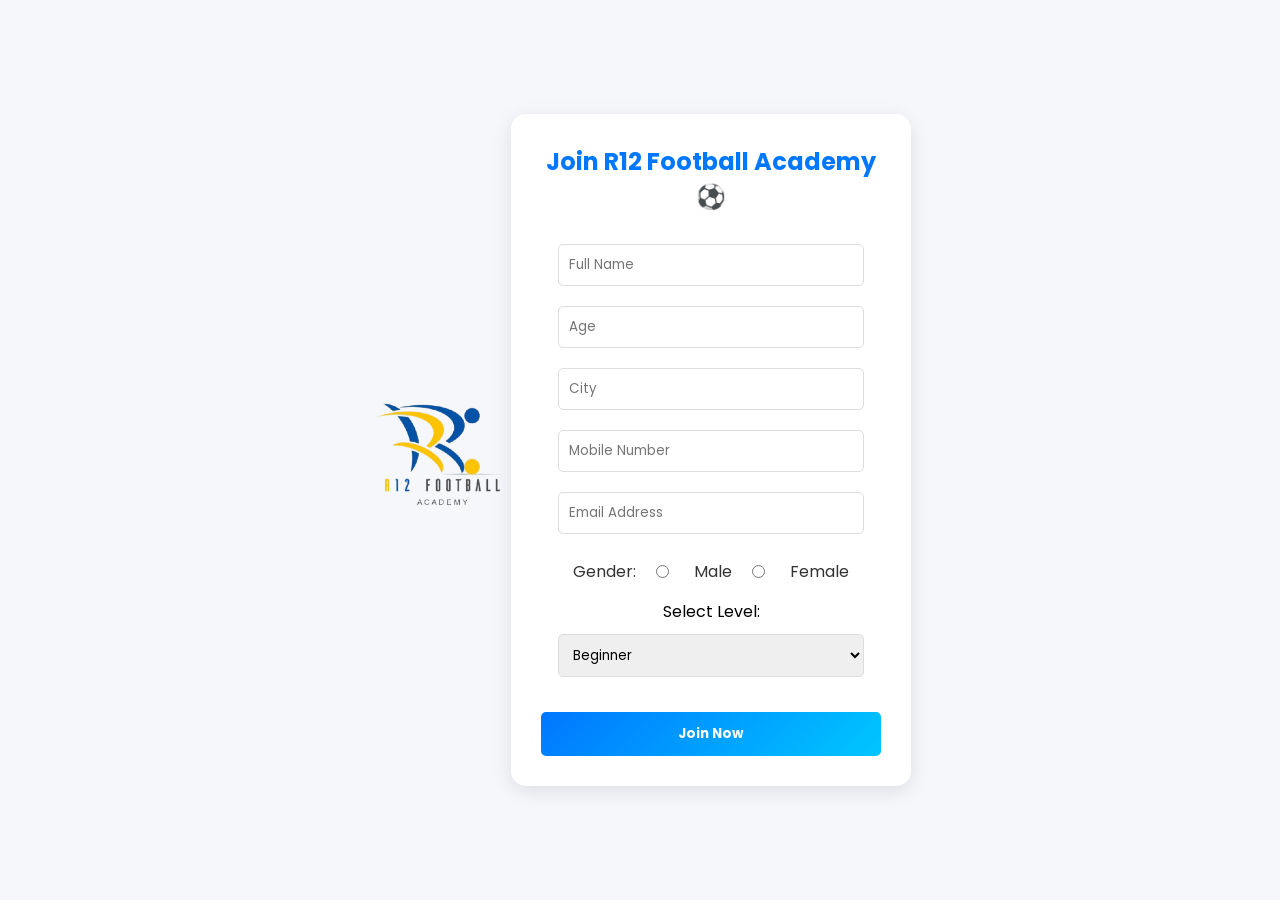
==== join_form.html @ 4bfe28f5 "Update join_form.html" ====
<!DOCTYPE html>
<html>
<head>
    <title>Join R12 Academy</title>
    <meta name="viewport" content="width=device-width, initial-scale=1.0">
		<img src="logo.png" height="150px" width="auto">
    <link rel="stylesheet" href="style.css">
</head>
<body class="form-page">

    <div class="form-box">
        <h2>Join R12 Football Academy ⚽</h2>

        <form>
            <input type="text" placeholder="Full Name" required>

            <input type="number" placeholder="Age" required>

            <input type="text" placeholder="City" required>

            <input type="tel" placeholder="Mobile Number" required>

            <input type="email" placeholder="Email Address" required>

            <div class="gender">
            <label>Gender:</label>

            <input type="radio" name="gender" id="male">
            <label for="male">Male</label>

            <input type="radio" name="gender" id="female">
            <label for="female">Female</label>
            </div>

            <label>Select Level:</label><br>
            <select required>
                <option>Beginner</option>
                <option>Intermediate</option>
                <option>Advanced</option>
            </select>

            <br><br>

            <button type="submit">Join Now</button>
        </form>
    </div>

</body>
</html>
---- style.css ----
@import url('https://fonts.googleapis.com/css2?family=Poppins:wght@300;400;600;800&display=swap');

* {
    margin: 0;
    padding: 0;
    box-sizing: border-box;
    font-family: 'Poppins', sans-serif;
}

/* NAVBAR */
header {
    background: white;
    color: black;
    padding: 15px 40px;
    display: flex;
    justify-content: space-between;
    align-items: center;
    box-shadow: 0 5px 15px rgba(0,0,0,0.1);
}

header h1 {
    color: #0077ff;
    letter-spacing: 3px;
    font-weight: 800;
}

/* NAV LINKS */
nav a {
    color: #555;
    margin: 0 15px;
    text-decoration: none;
    font-weight: 600;
    position: relative;
}

nav a:hover {
    color: #0077ff;
}

nav a::after {
    content: "";
    width: 0%;
    height: 2px;
    background: linear-gradient(90deg, #0077ff, #00c6ff);
    position: absolute;
    left: 0;
    bottom: -5px;
    transition: 0.4s;
}

nav a:hover::after {
    width: 100%;
}

/* HERO */
.hero {
    height: 90vh;
    background: linear-gradient(rgba(255,255,255,0.85), rgba(255,255,255,0.95)),
                url("gallery4.jpeg");
    background-size: cover;
    background-position: center;
    display: flex;
    flex-direction: column;
    justify-content: center;
    align-items: center;
    text-align: center; 
}

.hero h2 {
    font-size: 50px;
    font-weight: 800;
    color: #0077ff;
}

.hero p {
    margin: 15px 0;
    font-size: 20px;
    color: #555;
}

.hero button {
    padding: 12px 30px;
    border: none;
    background: linear-gradient(135deg, #0077ff, #00c6ff);
    color: white;
    font-size: 16px;
    border-radius: 50px;
    cursor: pointer;
    font-weight: 700;
}

/* SECTIONS */
section {
    padding: 60px;
    text-align: center;
    background: #f5f7fb;
}

/* GALLERY */
.gallery img {
    width: 30%;
    margin: 10px;
    border-radius: 12px;
    transition: 0.3s;
}

.gallery img:hover {
    transform: scale(1.05);
}

/* FOOTER */
footer {
    background: white;
    color: #777;
    text-align: center;
    padding: 20px;
    border-top: 1px solid #ddd;
}

/* FORM PAGE (LIGHT THEME) */
.form-page {
    min-height: 100vh;
    display: flex;
    justify-content: center;
    align-items: center;
    background: #f5f7fb;
}

/* FORM BOX */
.form-box {
    background: white;
    padding: 30px;
    width: 400px;
    border-radius: 15px;
    text-align: center;
    box-shadow: 0 5px 20px rgba(0,0,0,0.1);
}

.form-box h2 {
    margin-bottom: 20px;
    color: #0077ff;
}

/* INPUTS (ONLY TEXT FIELDS) */
.form-box input[type="text"],
.form-box input[type="email"],
.form-box input[type="number"],
.form-box input[type="tel"],
.form-box select {
    width: 90%;
    padding: 10px;
    margin: 10px 0;
    border: 1px solid #ddd;
    border-radius: 5px;
}

/* GENDER SECTION */
.gender {
    display: flex;
    justify-content: center;
    align-items: center;
    gap: 20px;
    margin: 15px 0;
}

.gender label {
    color: #333;
}

/* RADIO FIX */
.form-box input[type="radio"] {
    width: auto;
    margin-right: 5px;
}

/* BUTTON */
.form-box button {
    width: 100%;
    padding: 12px;
    background: linear-gradient(135deg, #0077ff, #00c6ff);
    border: none;
    border-radius: 5px;
    color: white;
    font-weight: bold;
    cursor: pointer;
}
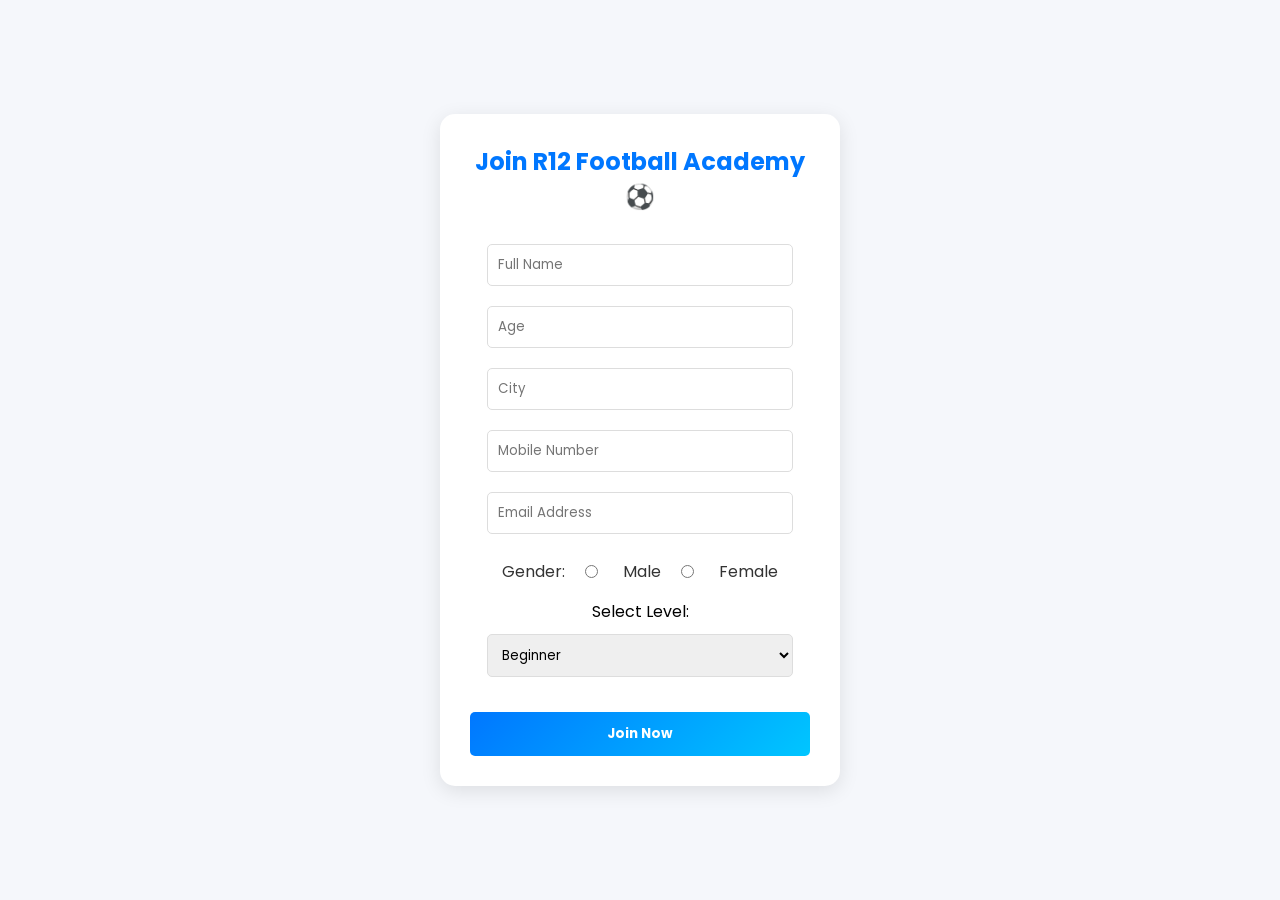
==== commit ee187ce5: "Update join_form.html" ====
--- a/join_form.html
+++ b/join_form.html
@@ -3,7 +3,6 @@
 <head>
     <title>Join R12 Academy</title>
     <meta name="viewport" content="width=device-width, initial-scale=1.0">
-		<img src="logo.png" height="150px" width="auto">
     <link rel="stylesheet" href="style.css">
 </head>
 <body class="form-page">
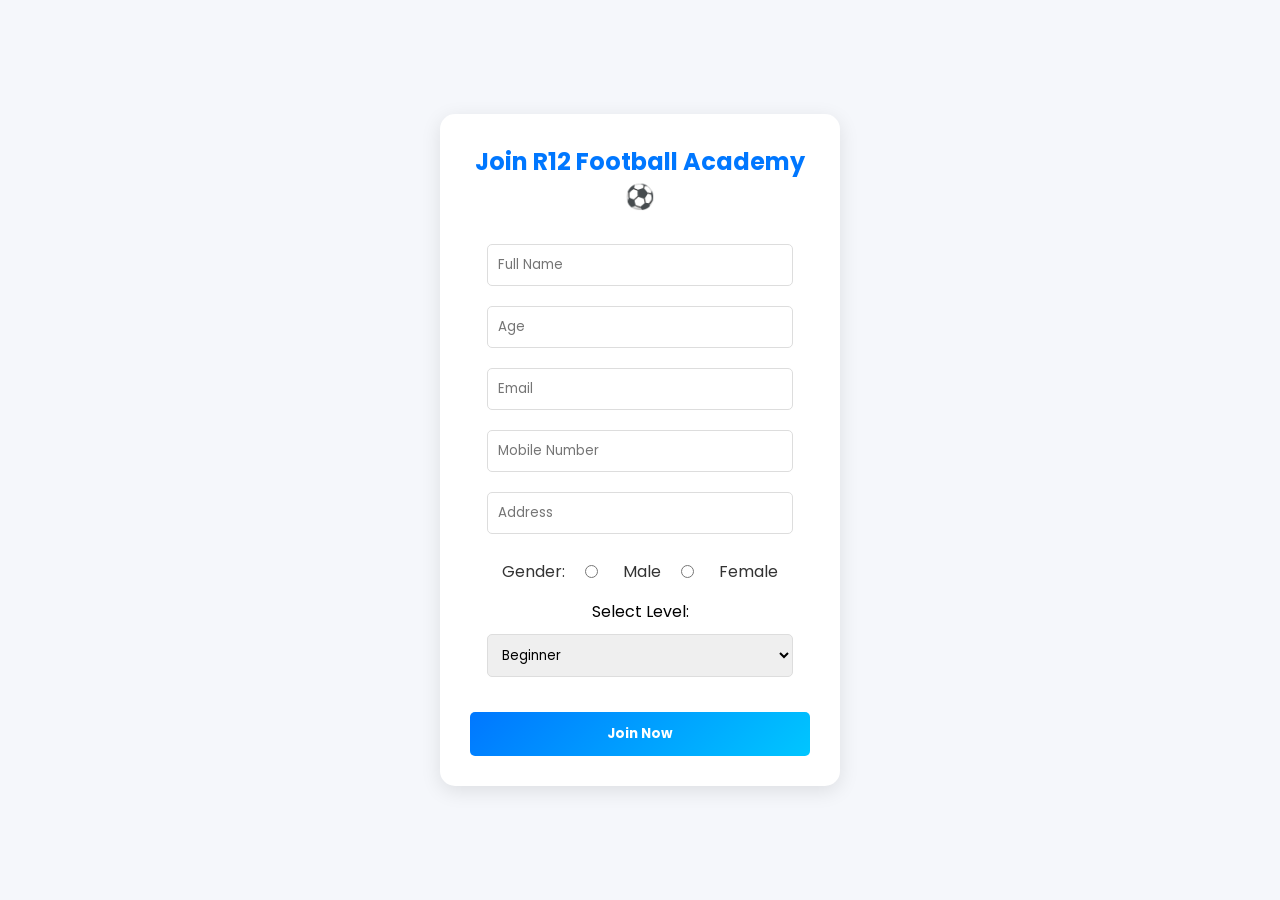
==== commit 7991c540: "Update join_form.html" ====
--- a/join_form.html
+++ b/join_form.html
@@ -5,21 +5,54 @@
     <meta name="viewport" content="width=device-width, initial-scale=1.0">
     <link rel="stylesheet" href="style.css">
 </head>
+    
+<script>
+document.getElementById("joinForm").addEventListener("submit", async function(e){
+    e.preventDefault()
+
+    const formData = new FormData(this)
+
+    const data = {
+        name: formData.get("name"),
+        age: formData.get("age"),
+        email: formData.get("email"),
+        phone: formData.get("phone")
+    }
+
+    try {
+        const res = await fetch("https://r12-backend.onrender.com/join", {
+            method: "POST",
+            headers: {
+                "Content-Type": "application/json"
+            },
+            body: JSON.stringify(data)
+        })
+
+        const result = await res.text()
+
+        alert(result)
+    } catch (err) {
+        alert("Error connecting to server")
+    }
+})
+</script>
+
+    
 <body class="form-page">
 
     <div class="form-box">
         <h2>Join R12 Football Academy ⚽</h2>
 
-        <form>
-            <input type="text" placeholder="Full Name" required>
+        <form id="joinForm">
+            <input type="text" name="name" placeholder="Full Name" required>
 
-            <input type="number" placeholder="Age" required>
+            <input type="number" name="age" placeholder="Age" required>
 
-            <input type="text" placeholder="City" required>
+            <input type="email" name="email" placeholder="Email" required>
 
-            <input type="tel" placeholder="Mobile Number" required>
+            <input type="tel" name="phone" placeholder="Mobile Number" required>
 
-            <input type="email" placeholder="Email Address" required>
+            <input type="text" name="city" placeholder="Address" required>
 
             <div class="gender">
             <label>Gender:</label>
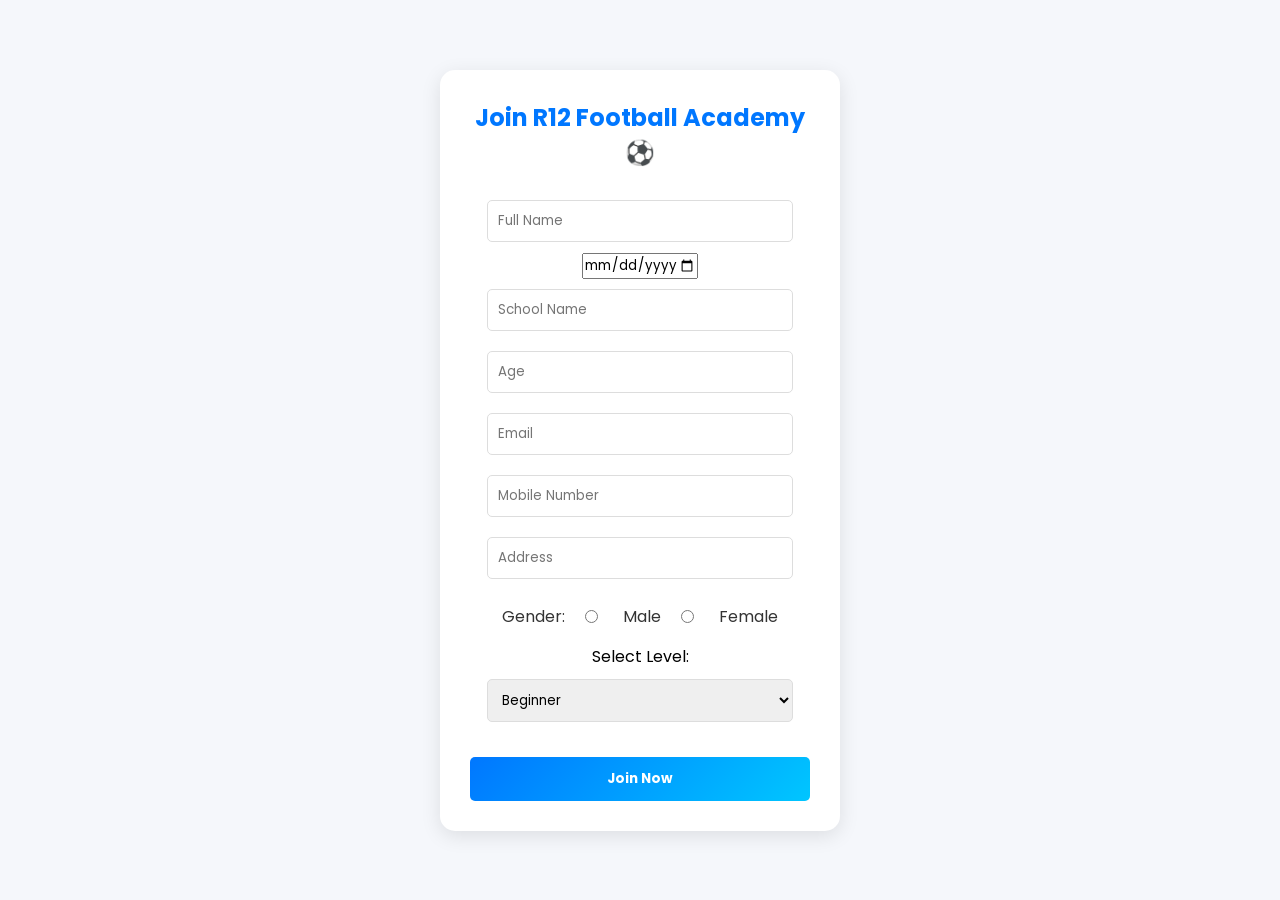
==== commit a380da3b: "Update join_form.html" ====
--- a/join_form.html
+++ b/join_form.html
@@ -5,39 +5,7 @@
     <meta name="viewport" content="width=device-width, initial-scale=1.0">
     <link rel="stylesheet" href="style.css">
 </head>
-    
-<script>
-document.getElementById("joinForm").addEventListener("submit", async function(e){
-    e.preventDefault()
 
-    const formData = new FormData(this)
-
-    const data = {
-        name: formData.get("name"),
-        age: formData.get("age"),
-        email: formData.get("email"),
-        phone: formData.get("phone")
-    }
-
-    try {
-        const res = await fetch("https://r12-backend.onrender.com/join", {
-            method: "POST",
-            headers: {
-                "Content-Type": "application/json"
-            },
-            body: JSON.stringify(data)
-        })
-
-        const result = await res.text()
-
-        alert(result)
-    } catch (err) {
-        alert("Error connecting to server")
-    }
-})
-</script>
-
-    
 <body class="form-page">
 
     <div class="form-box">
@@ -45,27 +13,25 @@
 
         <form id="joinForm">
             <input type="text" name="name" placeholder="Full Name" required>
-
+            <input type="date" id="birthday" name="birthday" min="1990-01-01" max="2020-01-01" required>
+            <input type="text" name="name" placeholder="School Name" required>
             <input type="number" name="age" placeholder="Age" required>
-
-            <input type="email" name="email" placeholder="Email" required>
-
+            <input type="email" name="email" placeholder="Email" >
             <input type="tel" name="phone" placeholder="Mobile Number" required>
-
             <input type="text" name="city" placeholder="Address" required>
 
             <div class="gender">
-            <label>Gender:</label>
+                <label>Gender:</label>
 
-            <input type="radio" name="gender" id="male">
-            <label for="male">Male</label>
+                <input type="radio" name="gender" value="male">
+                <label>Male</label>
 
-            <input type="radio" name="gender" id="female">
-            <label for="female">Female</label>
+                <input type="radio" name="gender" value="female">
+                <label>Female</label>
             </div>
 
             <label>Select Level:</label><br>
-            <select required>
+            <select name="level" required>
                 <option>Beginner</option>
                 <option>Intermediate</option>
                 <option>Advanced</option>
@@ -77,5 +43,44 @@
         </form>
     </div>
 
+    <!-- ✅ SCRIPT MUST BE HERE (BOTTOM) -->
+    <script>
+    document.getElementById("joinForm").addEventListener("submit", async function(e){
+        e.preventDefault()
+
+        const formData = new FormData(this)
+
+        const data = {
+            name: formData.get("name"),
+            bdate: formData.get("birthday") 
+            age: formData.get("age"),
+            email: formData.get("email"),
+            phone: formData.get("phone")
+        }
+
+        try {
+            const res = await fetch("https://r12-backend.onrender.com/join", {
+                method: "POST",
+                headers: {
+                    "Content-Type": "application/json"
+                },
+                body: JSON.stringify(data)
+            })
+
+            const result = await res.json()
+
+            if(res.ok){
+                alert("✅ Data stored successfully!")
+                document.getElementById("joinForm").reset()
+            } else {
+                alert("❌ Error: " + result.message)
+            }
+
+        } catch (err) {
+            alert("⚠️ Server not responding")
+        }
+    })
+    </script>
+
 </body>
 </html>
